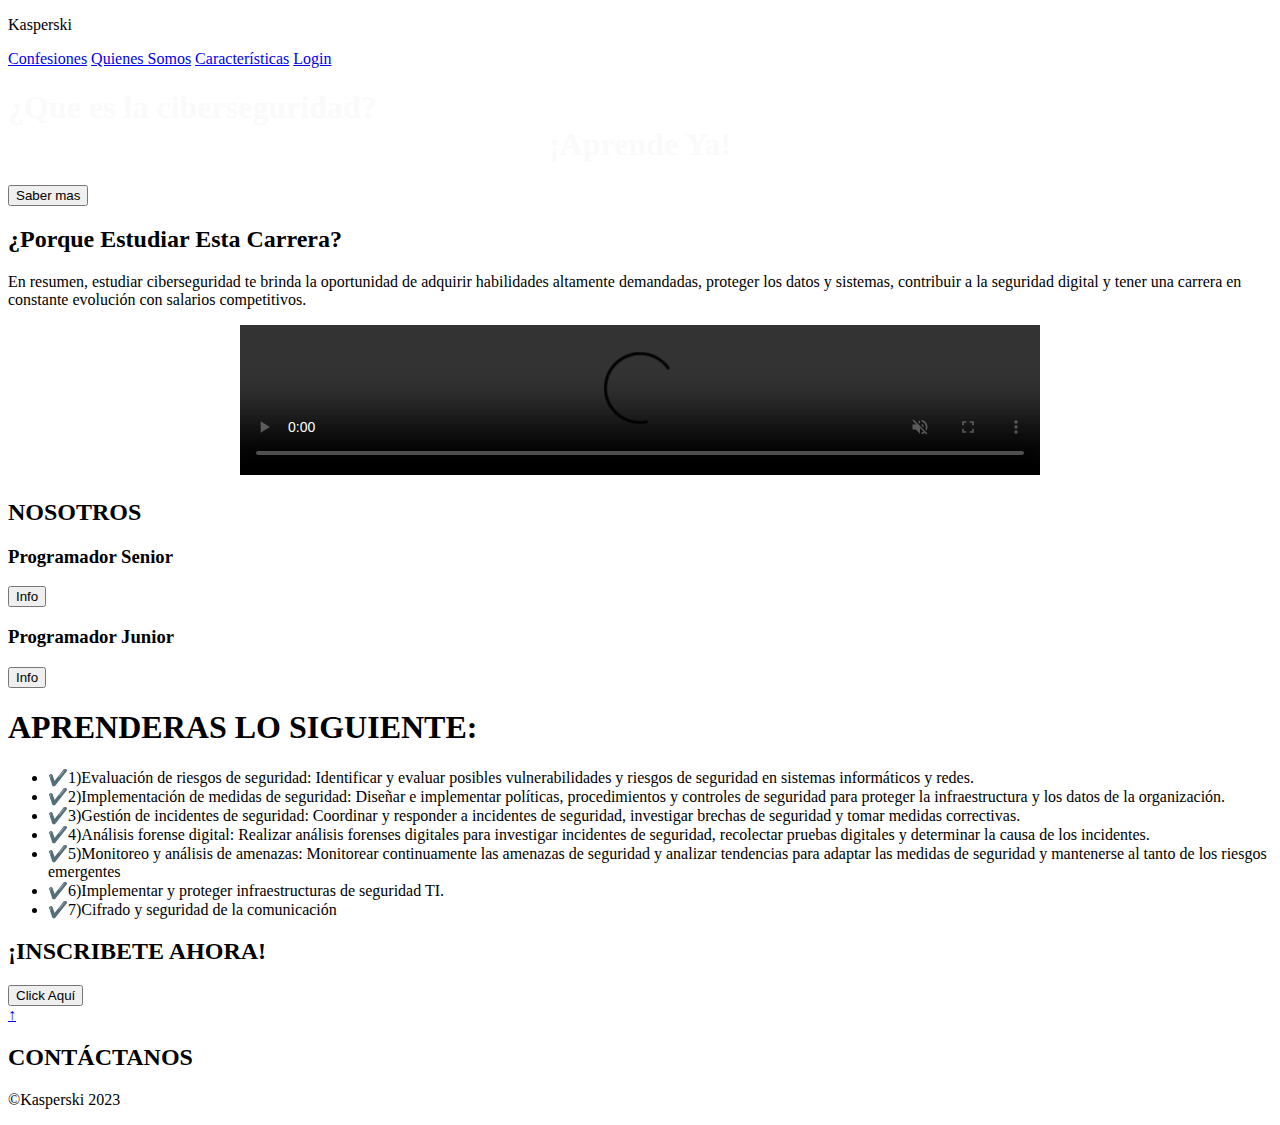
==== index.html @ cb44e42e "Add files via upload" ====
<!DOCTYPE html>
<html lang="en">
<head>
    <meta charset="UTF-8">
    <meta name="viewport" content="width=device-width, initial-scale=1.0">
    <title>cibersecurity</title>
  <link rel="stylesheet" href="weboriginal.css"> <!--es una etiqueta HTML utilizada para enlazar una hoja de estilo externa a tu página web.-->
</head>
<body>
  <header>
    <div class="container"><!-- Estructura utilizada en desarrollo web para crear contenedores que agrupan y organizan otros elementos dentro de una página.-->
        <p class="logo">Kasperski</p>
        <nav>
            <a href="#somos-proya">Confesiones</a>
            <a href="#nosotros">Quienes Somos</a>
            <a href="#caracteristicas">Características</a>
            <a target="_blank" href="login.html">Login</a>
        </nav><!--<nav>: Es una etiqueta HTML que se utiliza para definir una sección de navegación en una página web.-->
    </div>
</header>

   <section id="hero"> <!--estructur utilizada para definir una sección con un identificador único, lo que permite aplicar estilos o enlazar a esa sección de manera específica.-->
    <h1 style="color:rgb(250,250,250) ;">¿Que es la ciberseguridad? <br> 
      <center>¡Aprende Ya!  </h1>
    <a target="_blank" href="https://aws.amazon.com/es/what-is/cybersecurity/"><button>Saber mas</button></a>
   </section>

   <section id="somos-proya">
    <div class="container">
      <div class="img-container"></div>
      <h2>¿Porque <span class="color-acento"> Estudiar Esta Carrera?</span></h2><!-- <span> se utiliza para aplicar estilos específicos al contenido que la rodea.-->
        <p>En resumen, estudiar ciberseguridad te brinda la oportunidad de adquirir habilidades altamente demandadas, proteger los datos y sistemas, contribuir a la seguridad digital y tener una carrera en constante evolución con salarios competitivos.</p>
        <center>
          <video controls autoplay muted width="800" src="ciberseguridad_.mp4"></video>
        </center>
      </div>
    </section>
    
    <section id="nosotros">
      <div class="container">
          <h2>NOSOTROS</h2>
          <div class="programas">
              <div class="carta">
                  <h3>Programador Senior</h3>
                  <a target="_blank" href="portafolio3.html"><button>Info</button></a>
              </div>
              <div class="carta">
                  <h3>Programador Junior</h3>
                  <a target="_blank" href="sub2.html"><button>Info</button></a>
              </div> 
          </div>
      </div>
    </section>

    <section id="caracteristicas">
        <div class="container">
          <h1>APRENDERAS LO SIGUIENTE:</h1>
           <ul>
               <li>✔️1)Evaluación de riesgos de seguridad:

                Identificar y evaluar posibles vulnerabilidades y riesgos de seguridad en sistemas informáticos y redes.</li>
               <li>✔️2)Implementación de medidas de seguridad:

                Diseñar e implementar políticas, procedimientos y controles de seguridad para proteger la infraestructura  y los datos de la organización.</li>
               <li>✔️3)Gestión de incidentes de seguridad:
    
                Coordinar y responder a incidentes de seguridad, investigar brechas de seguridad y tomar medidas correctivas.</li>
               <li>✔️4)Análisis forense digital:

                Realizar análisis forenses digitales para investigar incidentes de seguridad, recolectar pruebas digitales y determinar la causa de los incidentes.</li>
                <li>✔️5)Monitoreo y análisis de amenazas:

                  Monitorear continuamente las amenazas de seguridad y analizar tendencias para adaptar las medidas de seguridad  y mantenerse al tanto de los
                   riesgos emergentes </li>
                <li>✔️6)Implementar y proteger infraestructuras de seguridad TI.</li>
                <li>✔️7)Cifrado y seguridad de la comunicación</li>
           </ul>
        </div>
   </section>

   <section id="final">
    <h2> ¡INSCRIBETE AHORA! </h2>
    <a target="_blank" href="https://www.netacad.com/es/courses/cybersecurity"><button>Click Aquí</button> </a>
  
   </section>


   <div class="button1">
    <a href="#hero">↑</a>

   </div>

   <div class="contacto">
    <h2>CONTÁCTANOS</h2>
   </div>
  
   
   <footer>
    <div class="container">
      <p>&copy;Kasperski 2023</p>
    </div>
   </footer>

</body>
</html>
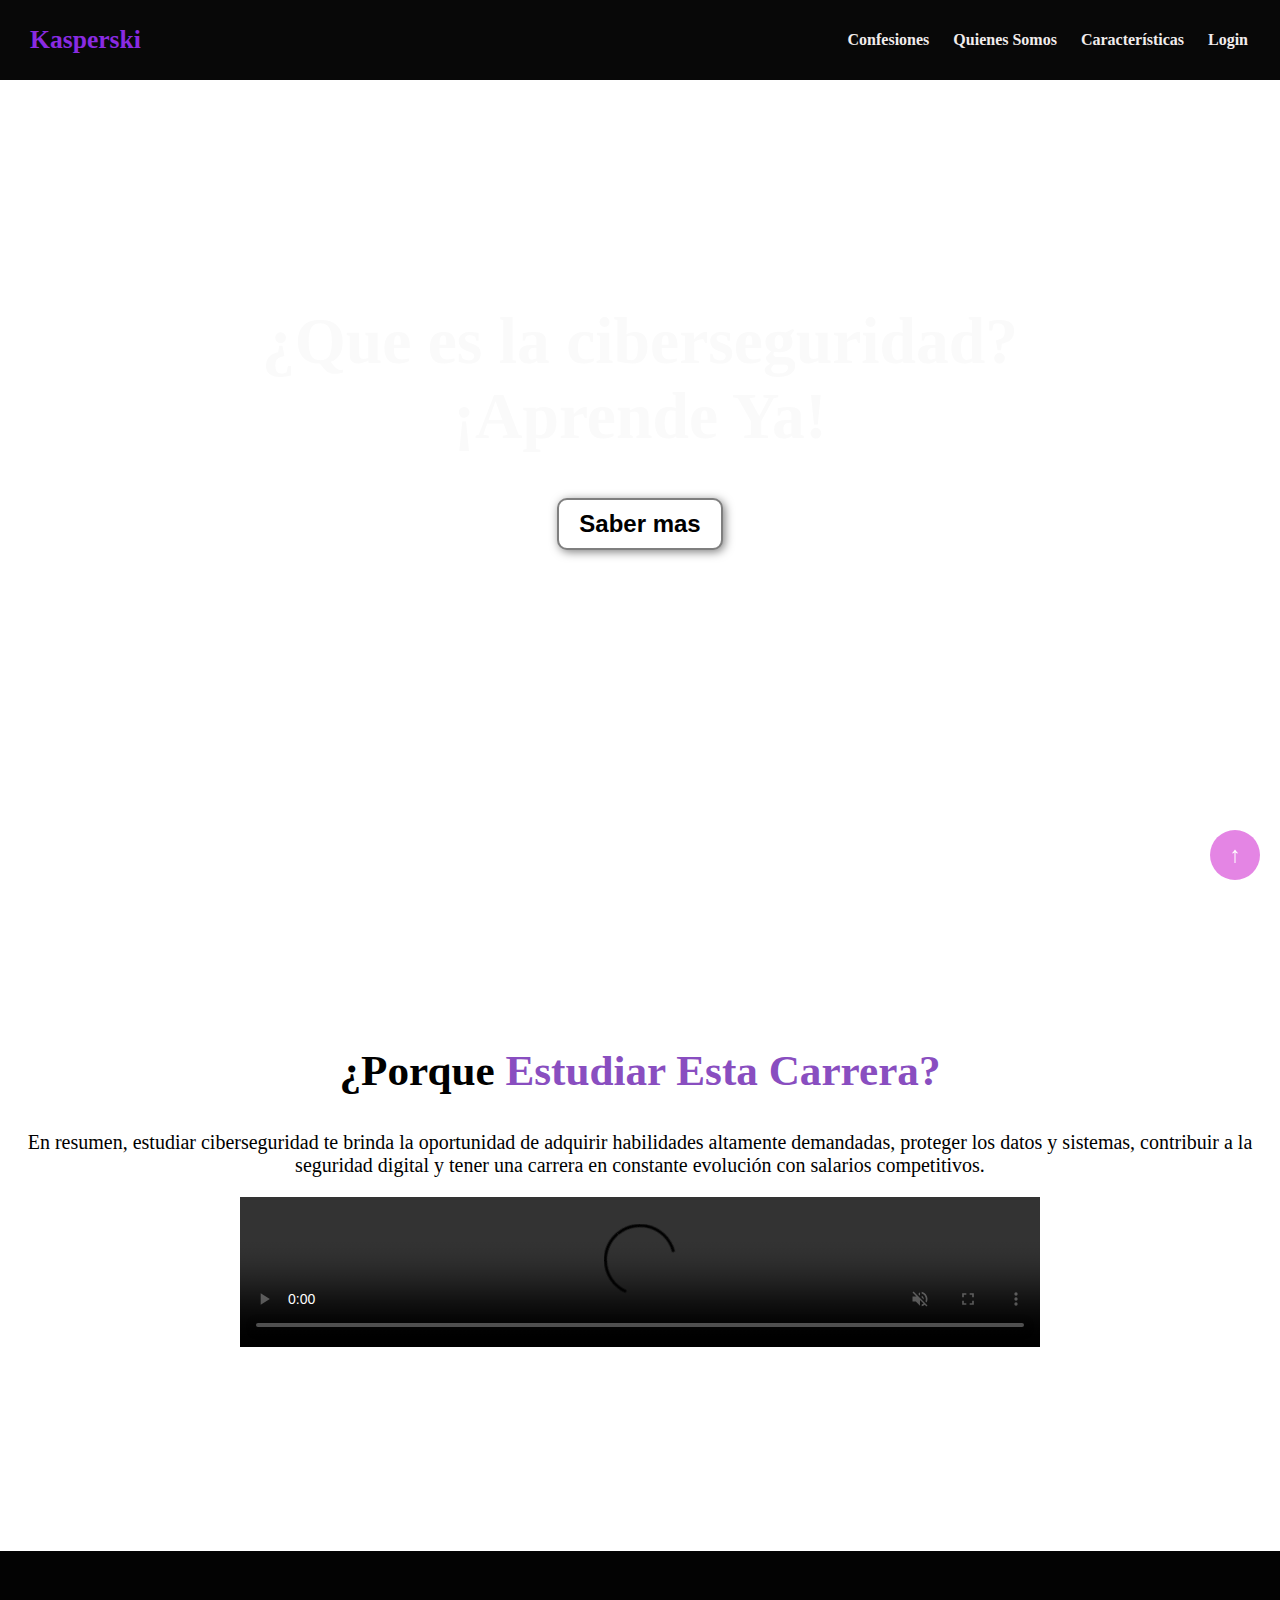
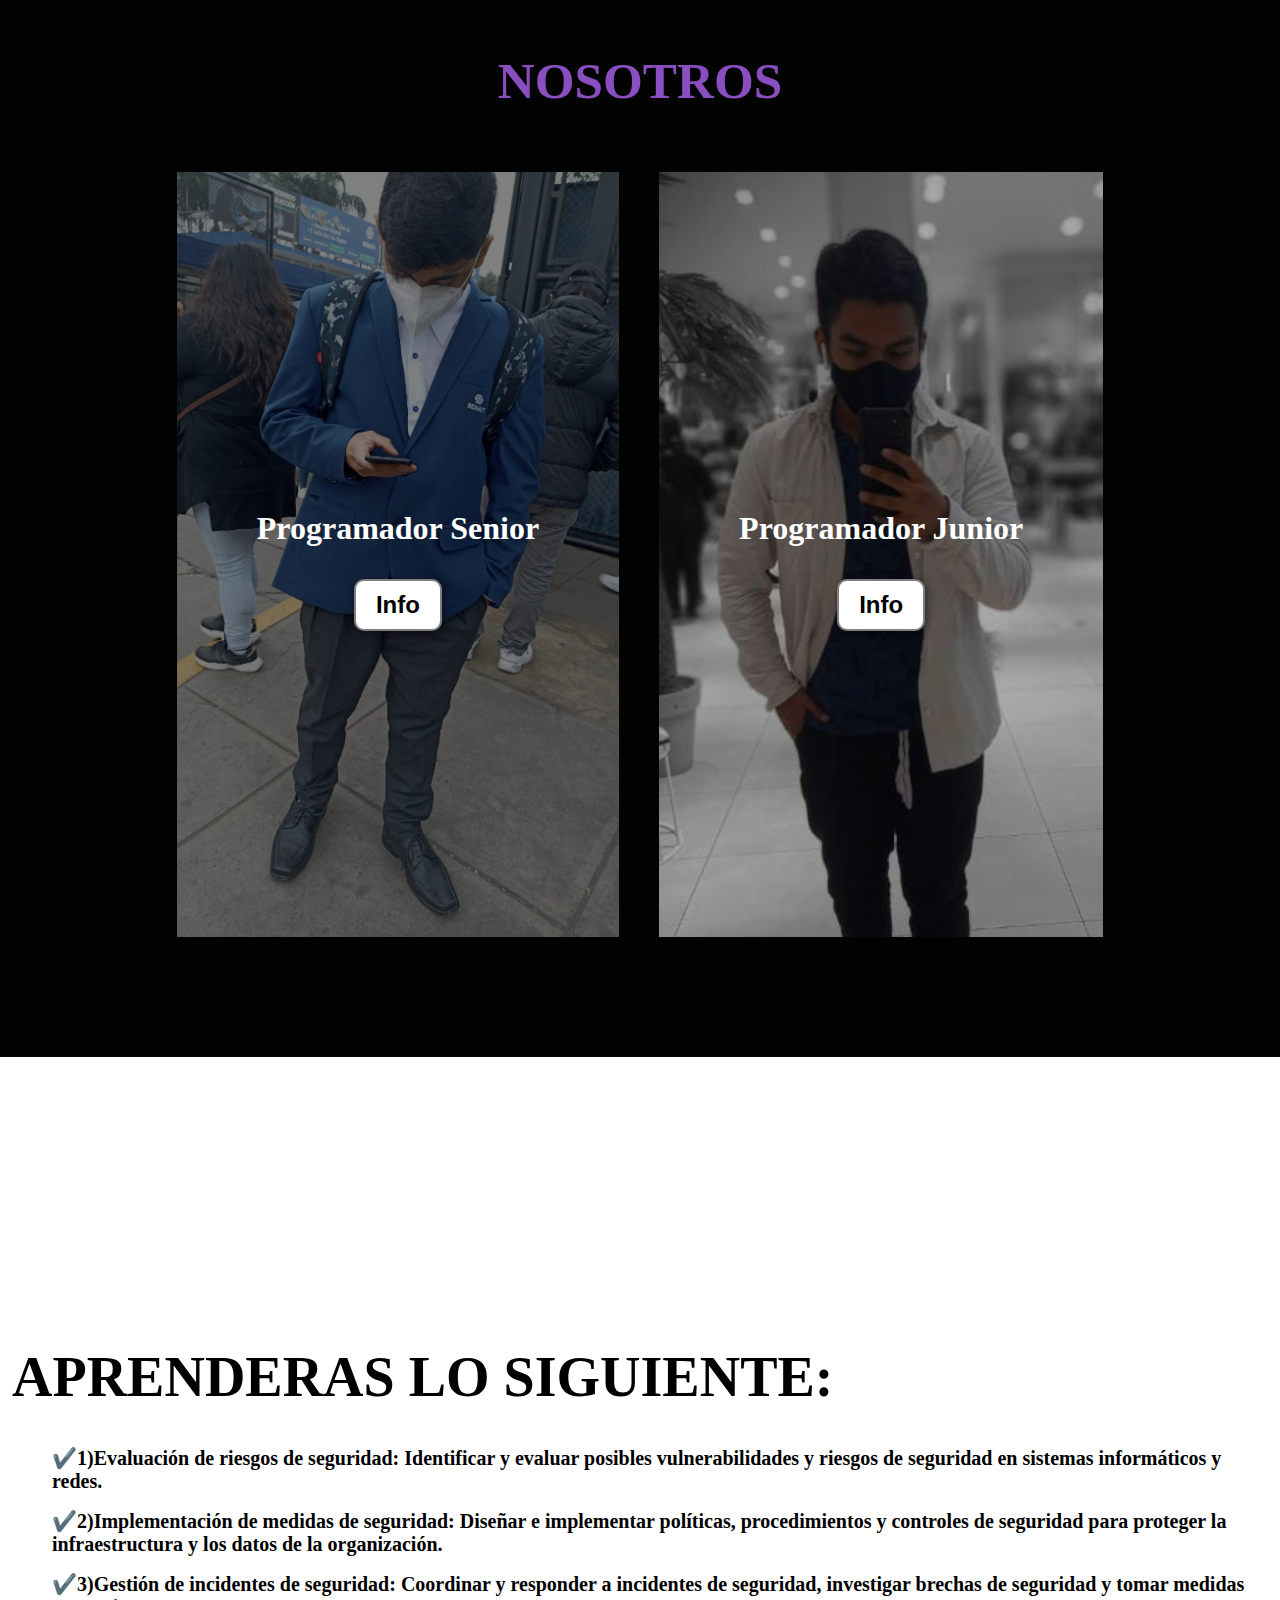
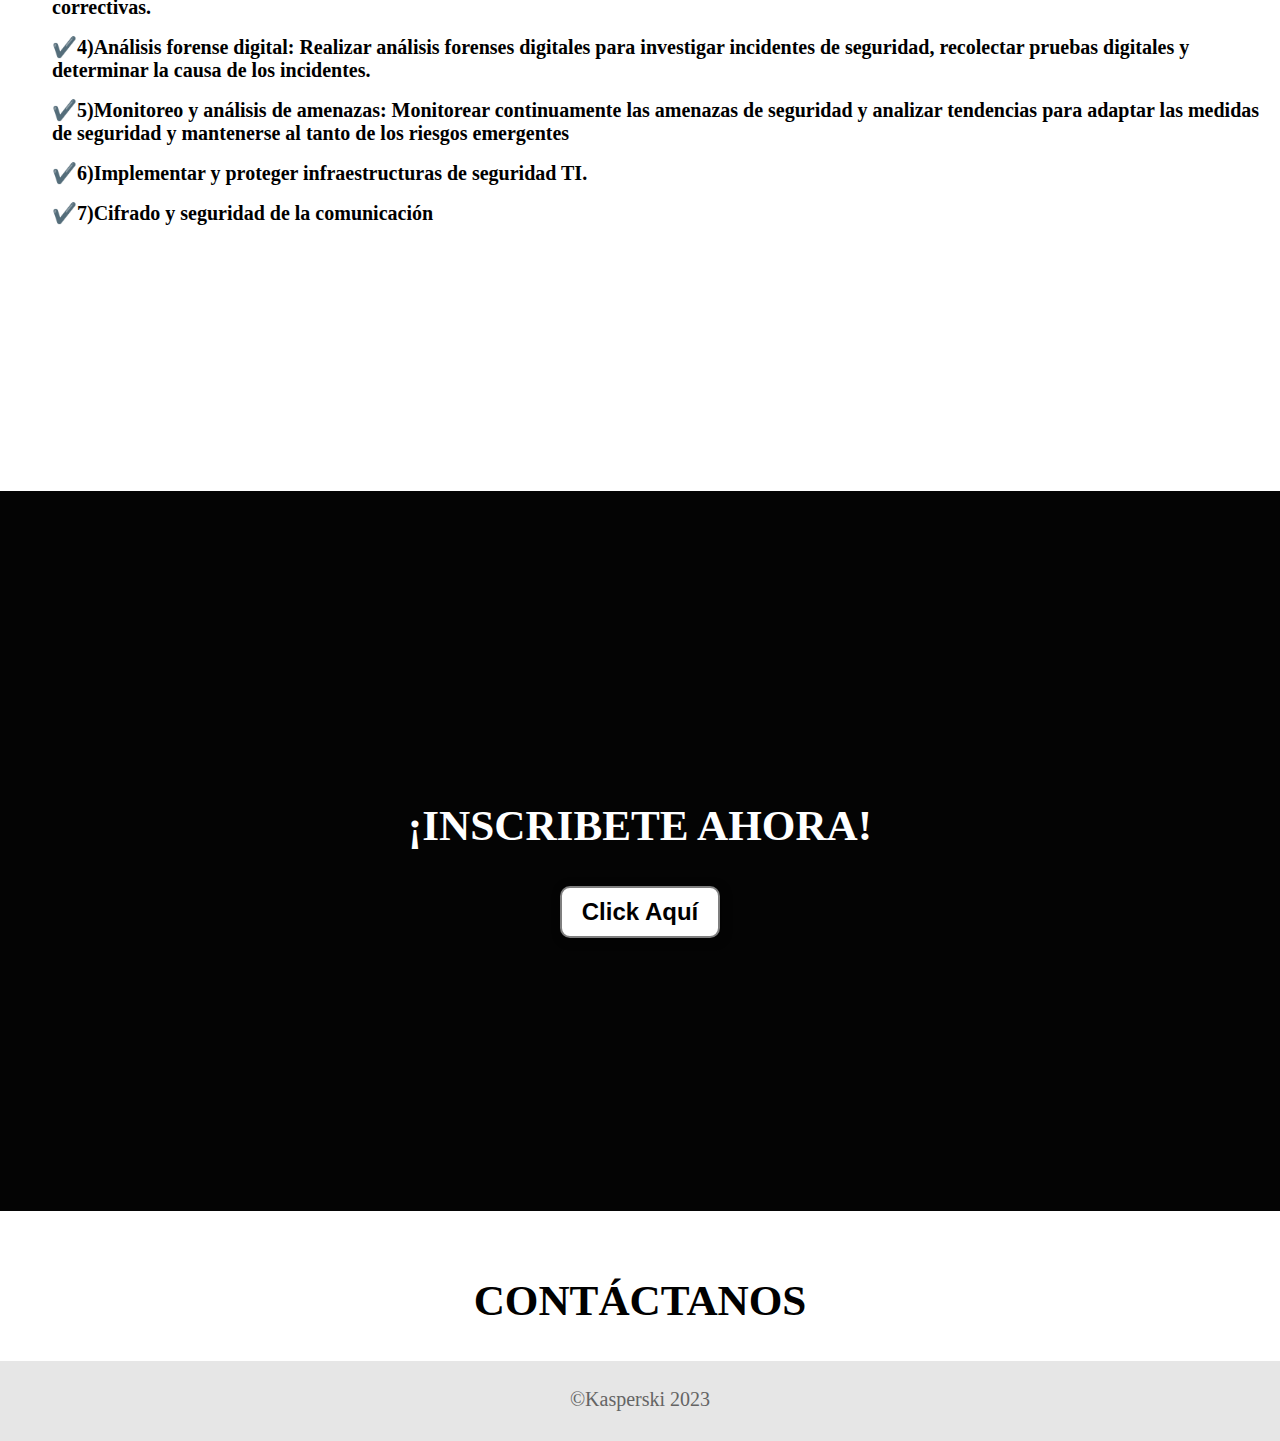
==== commit c4fe289f: "Update index.html" ====
--- a/index.html
+++ b/index.html
@@ -4,7 +4,7 @@
     <meta charset="UTF-8">
     <meta name="viewport" content="width=device-width, initial-scale=1.0">
     <title>cibersecurity</title>
-  <link rel="stylesheet" href="weboriginal.css"> <!--es una etiqueta HTML utilizada para enlazar una hoja de estilo externa a tu página web.-->
+  <link rel="stylesheet" href="index.css"> <!--es una etiqueta HTML utilizada para enlazar una hoja de estilo externa a tu página web.-->
 </head>
 <body>
   <header>
@@ -102,4 +102,4 @@
    </footer>
 
 </body>
-</html>+</html>
--- a/index.css
+++ b/index.css
@@ -0,0 +1,276 @@
+*{
+    box-sizing: border-box;
+} /*propiedad de CSS que controla cómo se calculan las dimensiones totales de un elemento, incluyendo su contenido, relleno y bordes.*/
+html{
+    scroll-behavior: smooth; /*se utiliza para controlar el comportamiento del desplazamiento en una página web.*/
+}
+h1{font-size: 3.5em;}
+h2{font-size: 2.7em;}
+h3{font-size: 2em;}/*font-size establece el tamaño de fuente del elemento al que se aplica en 3.5 veces el tamaño de fuente predeterminado del elemento padre.*/
+p{font-size: 1.25em;}
+ul{list-style: none;}
+li{font-size: 1.25em;}
+
+
+body{
+    font-family: Cambria, Cochin, Georgia, Times, 'Times New Roman', serif;
+    margin: 0;
+}/*establece la fuente a utilizar para el texto en el cuerpo de la página y elimina cualquier margen alrededor del cuerpo,sin espacio en blanco alrededor*/
+
+
+button{
+    font-size: 1.5em;
+    font-weight: bold; /*Hace que el texto dentro del botón se muestre en negrita.*/
+    padding: 10px 20px;
+    border-radius: 10px; /*Aplica esquinas redondeadas al botón, con un radio de 10 píxeles.*/
+    border: 2px solid rgb(0,0,0,0.5);
+    box-shadow: 2px 2px 10px rgb(0,0,0,0.5);
+    color: black; /* Establece el color del texto dentro del botón como negro.*/
+    background-color: white; /* Establece el color de fondo del botón como blanco.*/
+    cursor: pointer;
+    
+}
+
+button:hover{
+    background-color: rgb(137, 78, 192);
+
+} /*cuando un usuario coloca el cursor sobre un botón, el color de fondo cambia a un tono de púrpura*/
+
+.container{
+    max-width: 1400px;
+    margin:auto
+}
+
+.color-acento{color: rgb(137, 78, 192);}
+
+header{
+    background-color: rgb(8, 8, 8);
+}
+header .logo{
+    margin: 0;
+    padding: 25px 30px;
+    font-weight: bold;
+    color: blueviolet;
+    font-size: 1.6em;
+}
+
+header .container{
+    display: flex;
+    flex-direction: column;
+    align-items: center;
+}
+
+header nav{
+    display: flex;
+    flex-direction: column;
+    text-align: center;
+    padding-bottom: 25px;
+}
+#hero h1{
+    font-size: 4.1em;
+}
+
+header a{
+    padding: 5px 12px;
+    text-decoration: none;
+    font-weight: bold;
+    color: rgb(241, 236, 236);
+}
+header a:hover{
+    color: blueviolet;
+}
+
+#hero{
+    display: flex;/*estos estilos crean un contenedor flexible que alinea sus elementos hijos en el centro tanto vertical como horizontalmente*/
+    align-items: center;
+    justify-content: center;
+    flex-direction: column;
+    height: 90vh;
+    color: white;
+    background-image: url("https://static.vecteezy.com/system/resources/previews/021/252/697/non_2x/modern-cybersecurity-technology-background-with-padlock-vector.jpg");
+    background-repeat: no-repeat;/* Evita que la imagen de fondo se repita.*/
+    background-size: cover ;/*Hace que la imagen de fondo cubra todo el contenedor.*/
+    background-position: center center; /*Establece la posición de la imagen de fondo en el centro tanto horizontal como verticalmente.*/
+    
+}
+
+#somos-proya .container{
+    text-align: center;
+    padding: 200px 12px;
+}
+
+#nosotros{
+    background-color:rgb(3, 3, 3);
+    color: white;
+    text-align: center;
+}
+
+#nosotros .container h2{
+    color: rgb(137, 78, 192);
+    margin-top: 0;
+    font-size: 3.2em;
+}
+#nosotros .container{
+    padding: 100px ; 
+}
+
+#nosotross .container{
+    margin-top: 0%;
+}
+
+#nosotros .container p{
+    display: none;
+}
+
+#nosotros .carta{
+    background-position: center center;
+    background-size: cover;
+    padding: 100px;
+    margin: 20px;
+    display: flex;
+    align-items: center;
+    justify-content: center;
+    flex-direction: column;
+    height: 85vh;
+    font-weight: 50%;
+   
+}
+
+.carta:first-child{
+    background-image: linear-gradient(
+        0deg,
+        rgba(0,0,0,0.5),
+        rgba(0,0,0,0.5)
+    )
+    ,url(sacoyo.jpg)
+
+   
+}
+
+.carta:nth-child(2){
+    background-image: linear-gradient(
+        0deg,
+        rgba(0,0,0,0.3),
+        rgba(0,0,0,0.3)
+    )
+    ,url(foto-del-negro.jpg)
+
+}
+
+#caracteristicas .container{
+    text-align: center;
+    padding: 250px 12px;
+}
+    
+#caracteristicas li{
+    margin: 16px 0px;
+    font-weight: bold;
+}
+
+#final{
+    display: flex;
+    flex-direction: column;
+    justify-content: center;
+    align-items: center;
+    text-align: center;
+    background-color: rgb(4, 4, 4);
+    color: white;
+    height: 80vh;
+}
+
+footer{
+    background-color: rgb(230,230, 230);
+}
+
+footer p{
+    margin: 0;
+    padding: 30px;
+    color: rgb(100, 100, 100) ;
+
+}
+
+footer .container{
+    height: 80px;
+    display: flex;
+    justify-content: center;
+    align-items: flex-end;
+
+}
+
+@media (min-width:720px){
+    header {
+        position: fixed;
+        width: 100%;
+    }
+    header .container{
+        flex-direction: row;
+        justify-content: space-between;
+    }
+
+    header nav{
+        flex-direction: row;
+        padding-bottom: 0;
+        padding-right: 20px;
+
+    }
+ 
+ #nosotros .programas{
+    display: flex;
+    justify-content: center;
+ }
+
+ 
+ #nosotros .carta{
+    padding: 80px;
+    box-shadow: 2px 2px 10px rgb(4, 4, 4,0.5);
+ }
+
+#caracteristicas .container{
+    text-align: initial;
+}
+#caracteristicas .container h2{
+    color: aliceblue;
+}
+
+ a{
+    text-decoration: none;
+}
+
+
+
+.button1 {
+    position: fixed;
+    bottom: 20px; /* Ajusta la posición vertical desde la parte inferior según sea necesario */
+    right: 20px; /* Ajusta la posición horizontal desde la derecha según sea necesario */
+    
+  }
+  
+  .button1 a {
+    display: block;
+    width: 50px; /* Ancho del botón */
+    height: 50px; /* Alto del botón */
+    line-height: 40px; /* Centrar el texto verticalmente */
+    text-align: center;
+    background-color: #cb13cb84; /* Color de fondo del botón */
+    color: #fff; /* Color del texto del botón */
+    text-decoration: none;
+    border-radius: 50%; /* Para hacer un botón redondeado */
+    font-size: 22px;
+    padding-top: 5px;
+  }
+  
+  .button1 a:hover {
+    background-color: #0d0e0e; 
+  }
+  
+ 
+}
+
+
+.contacto{
+    width: 100%;
+    height: 150px;
+    display: flex;
+    justify-content: center;
+    align-items: flex-end;
+}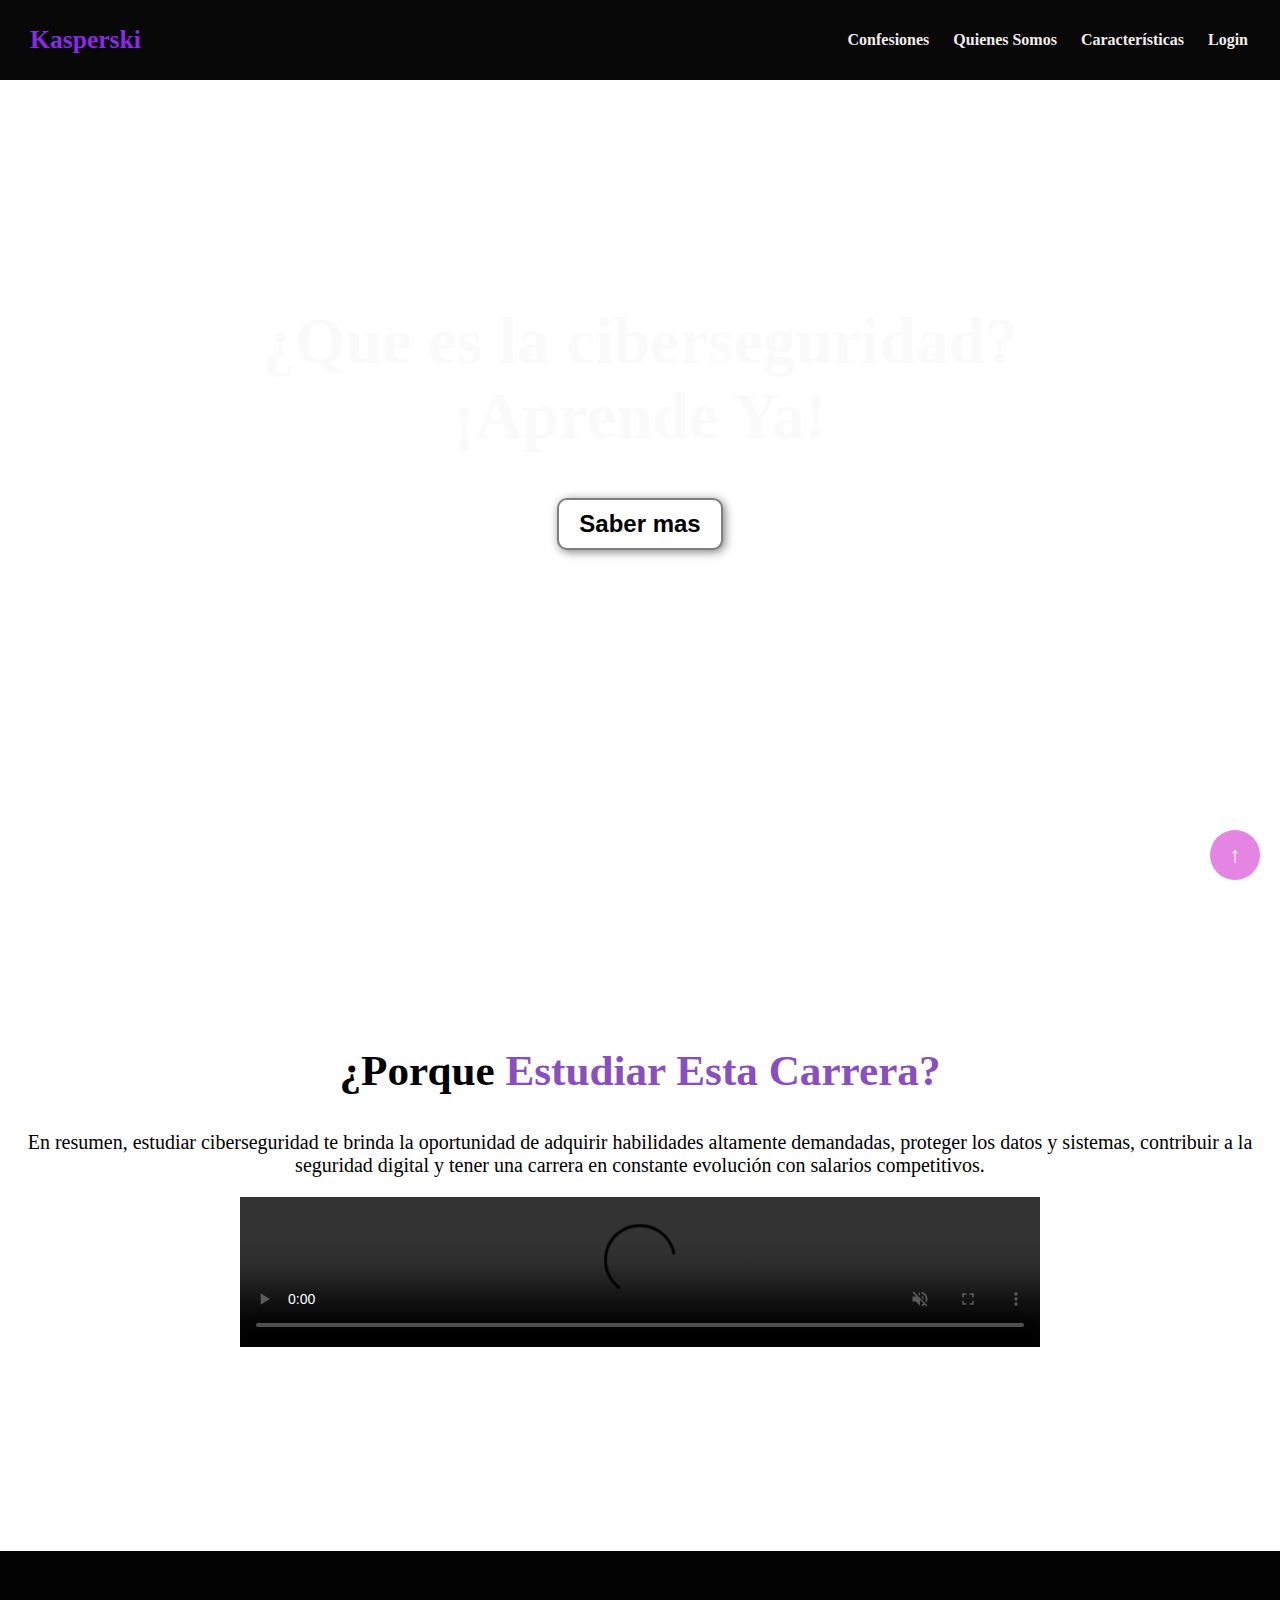
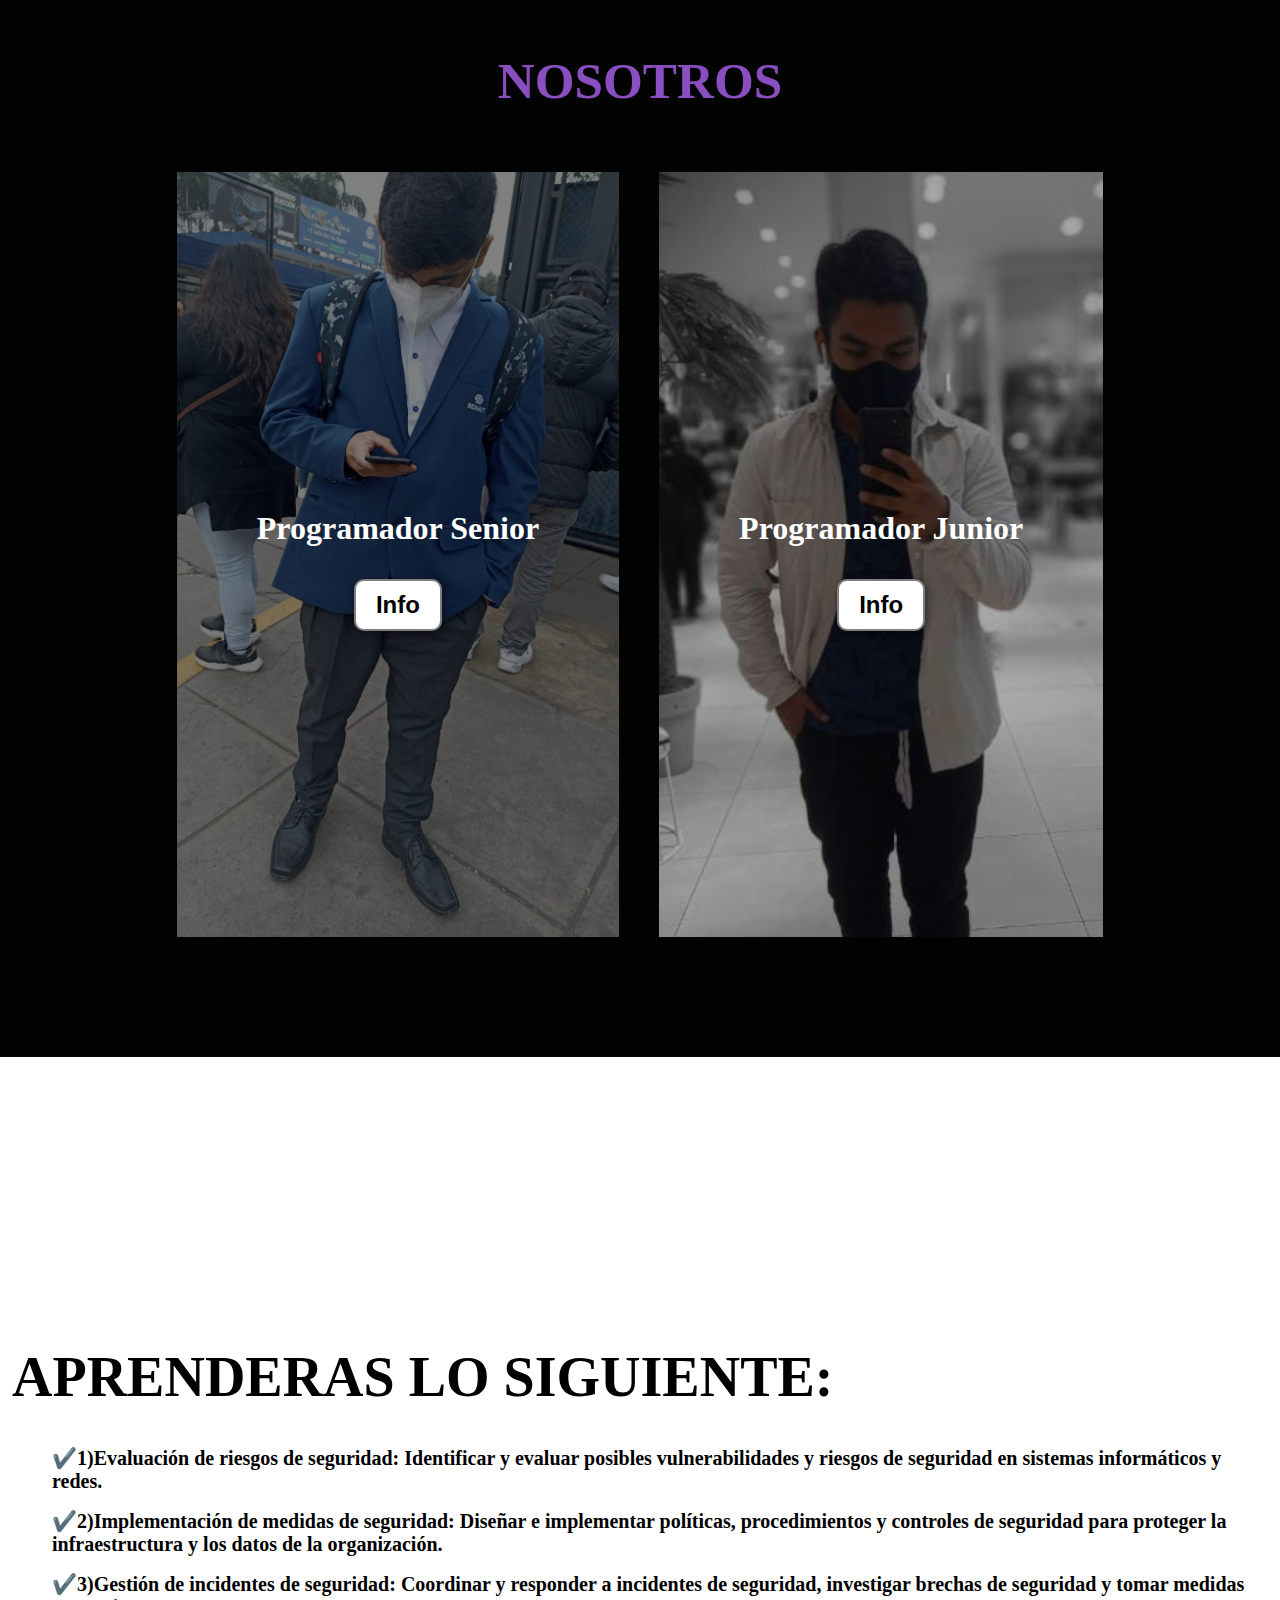
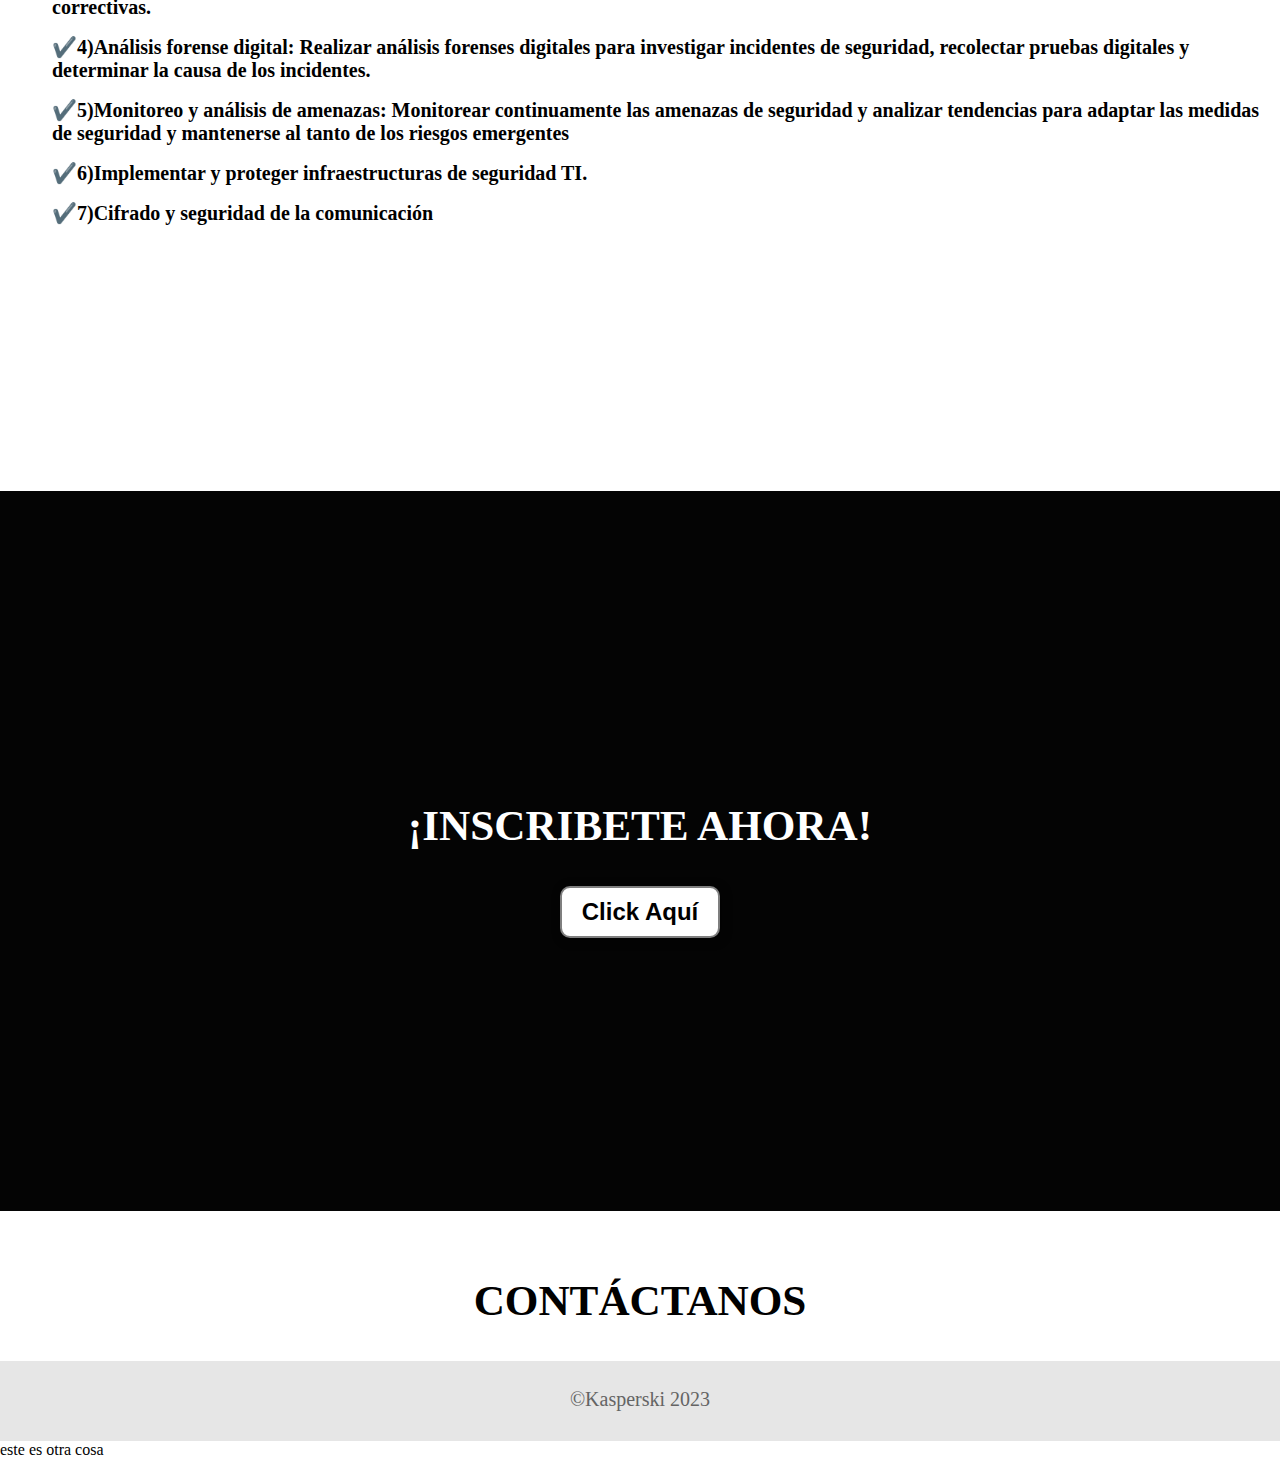
==== commit 20e28494: "Update index.html" ====
--- a/index.html
+++ b/index.html
@@ -100,6 +100,7 @@
       <p>&copy;Kasperski 2023</p>
     </div>
    </footer>
-
+<div> este es otra cosa
+</div> 
 </body>
 </html>
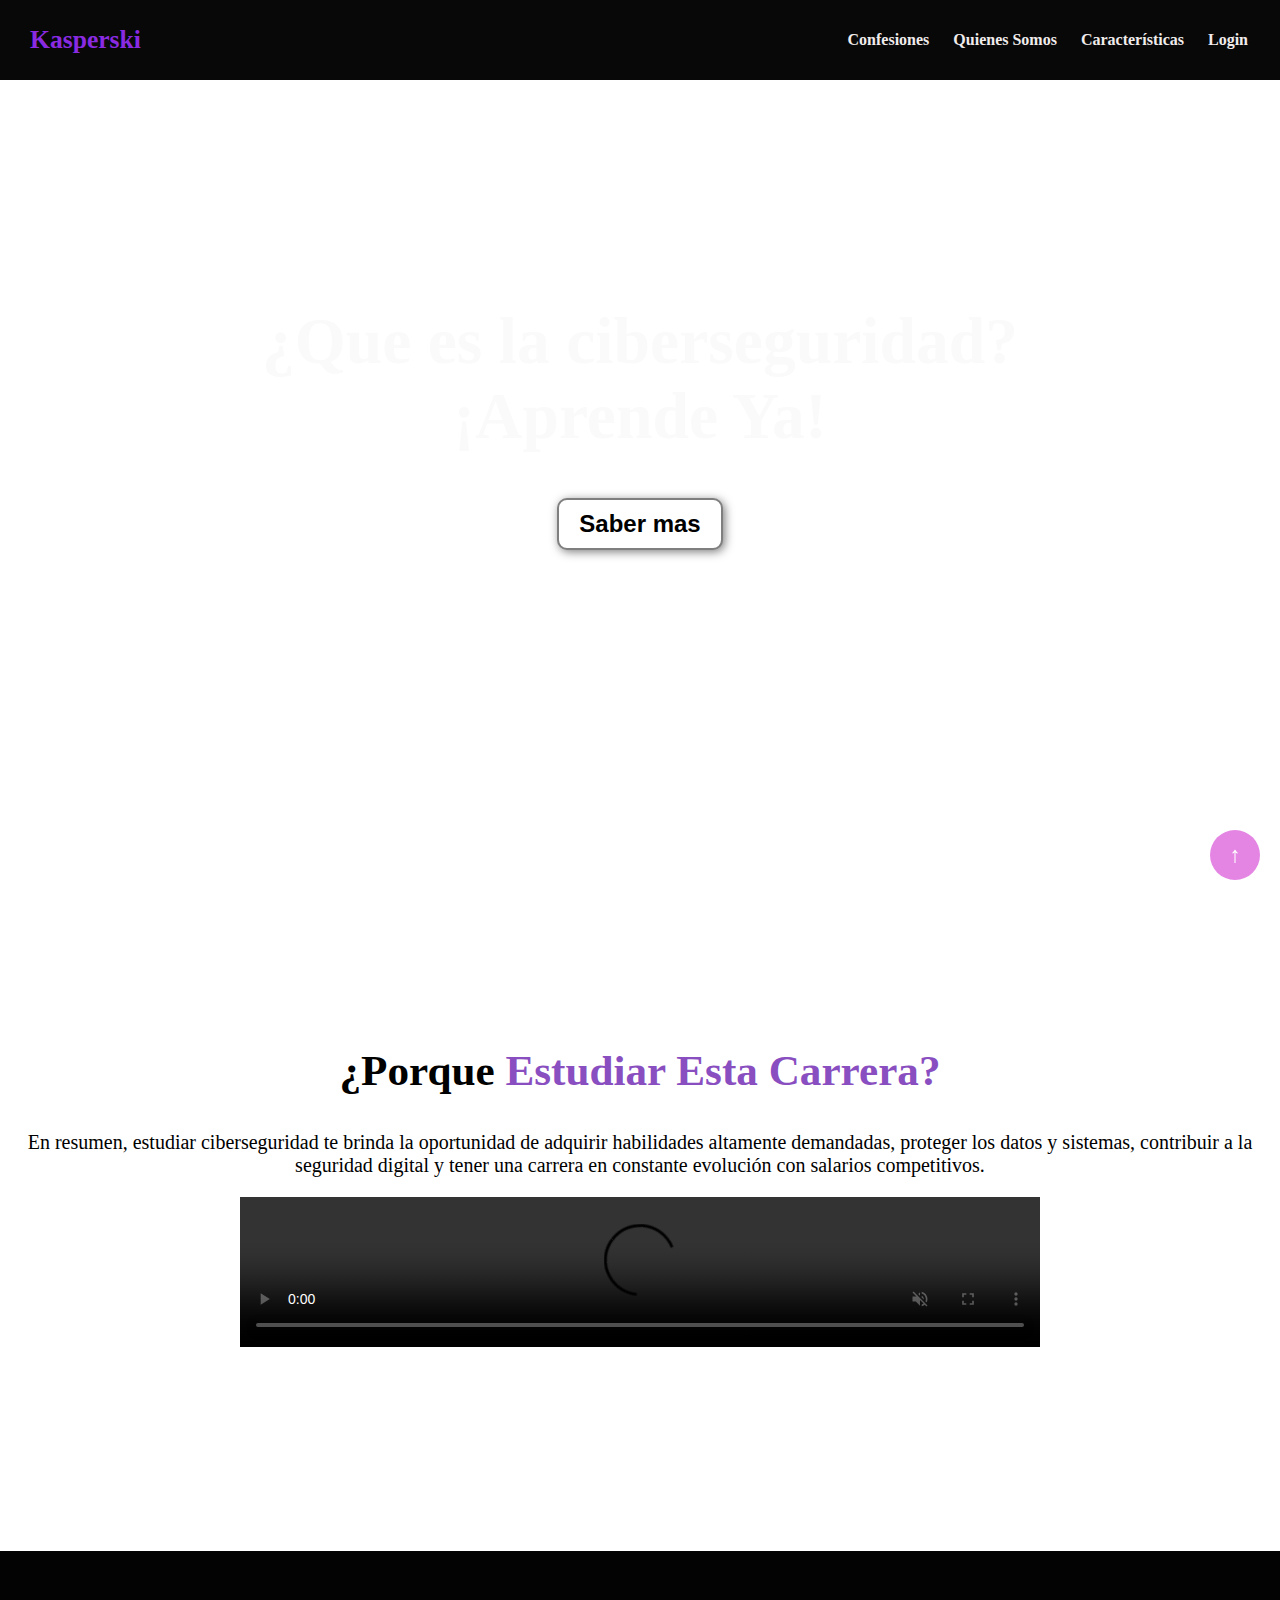
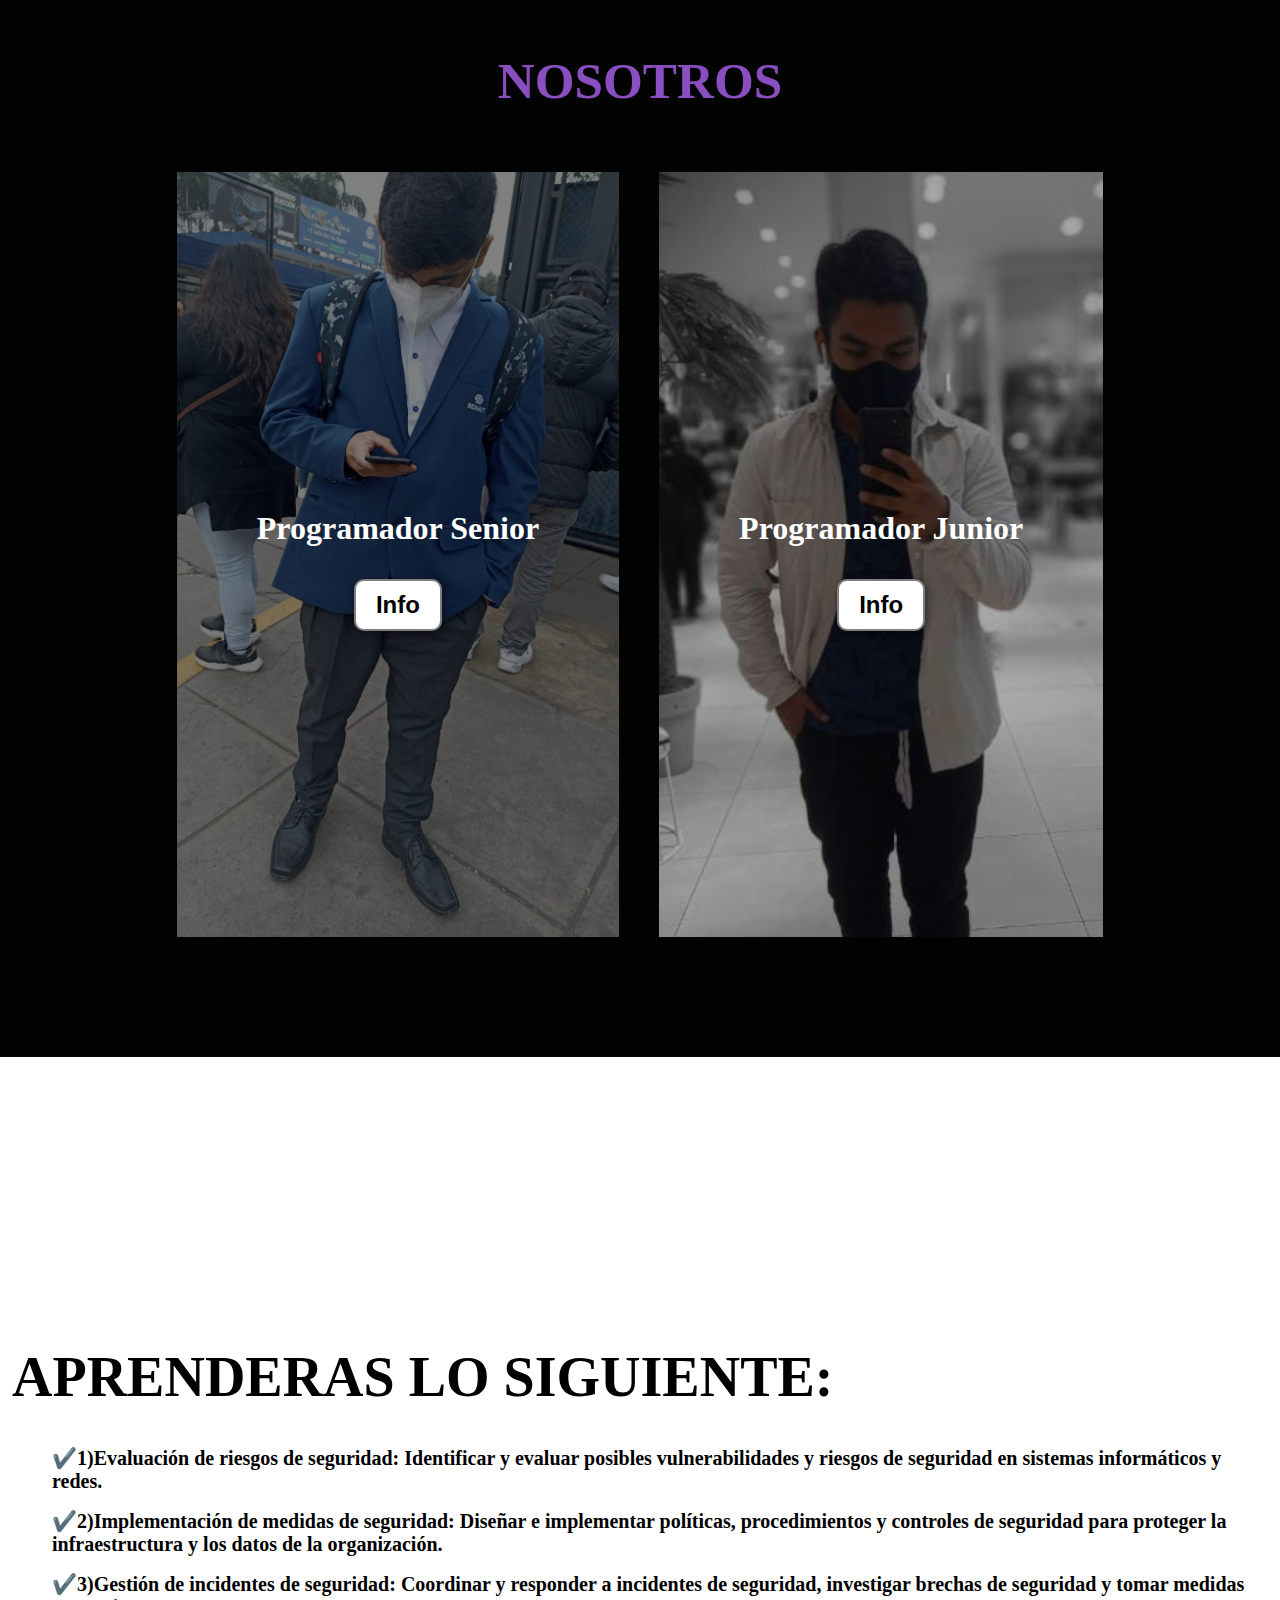
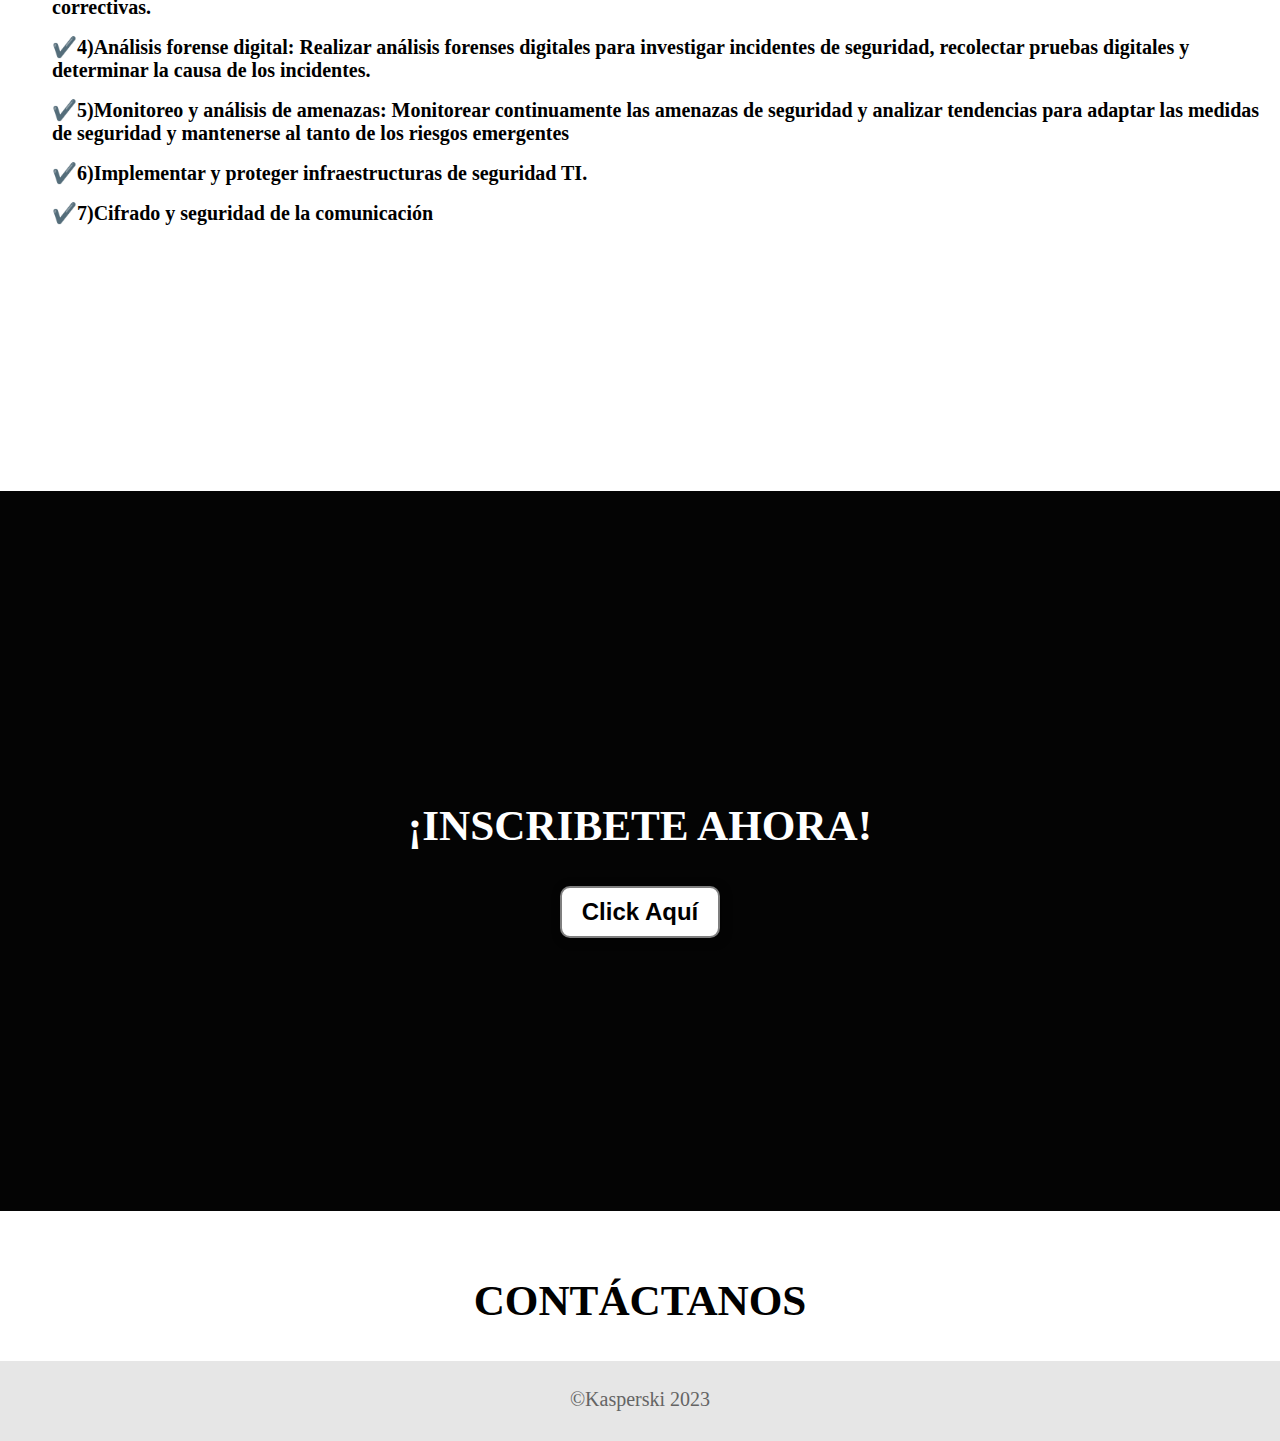
==== commit 1aa02918: "Update index.html" ====
--- a/index.html
+++ b/index.html
@@ -100,7 +100,9 @@
       <p>&copy;Kasperski 2023</p>
     </div>
    </footer>
-<div> este es otra cosa
+<div> <!-- form.123formbuilder.com script begins here -->
+<script type="text/javascript" defer src="https://form.123formbuilder.com/embed/6535251.js" data-role="form" data-default-width="650px"></script>
+<!-- form.123formbuilder.com script ends here -->
 </div> 
 </body>
 </html>
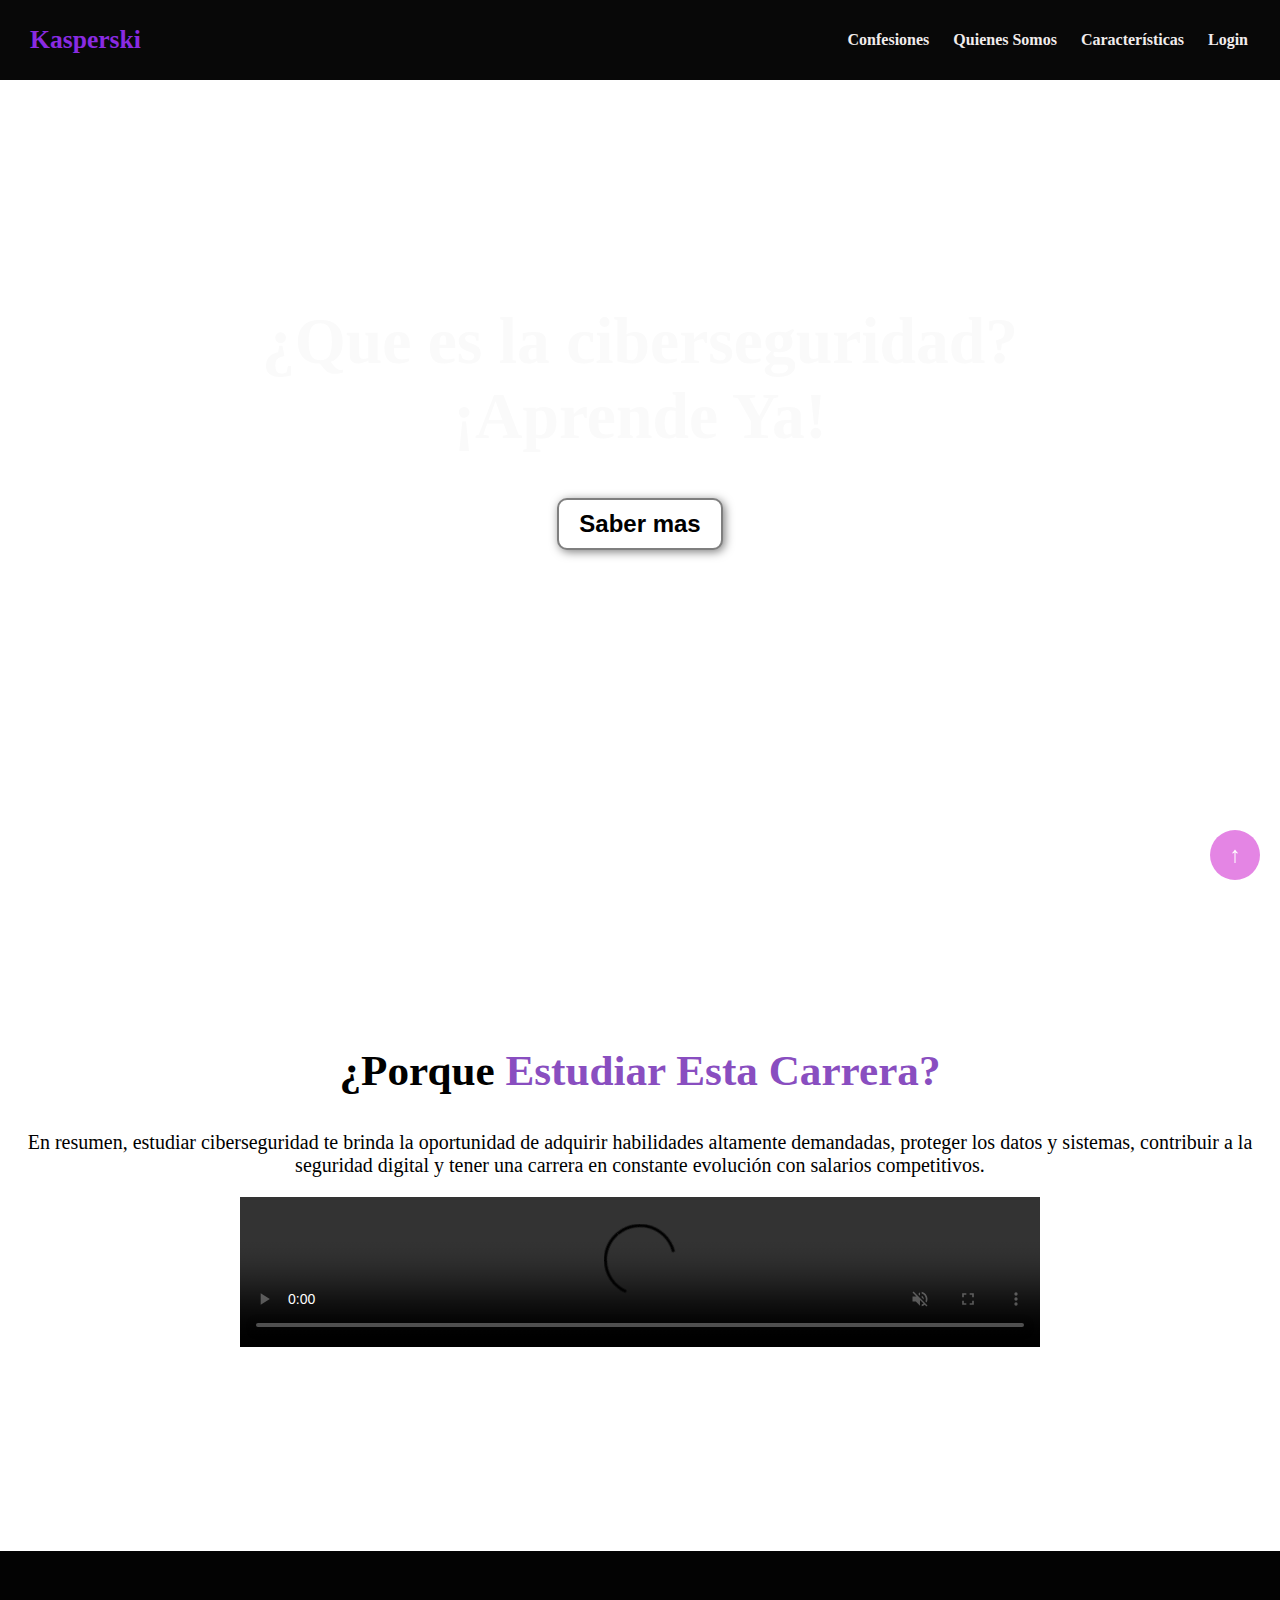
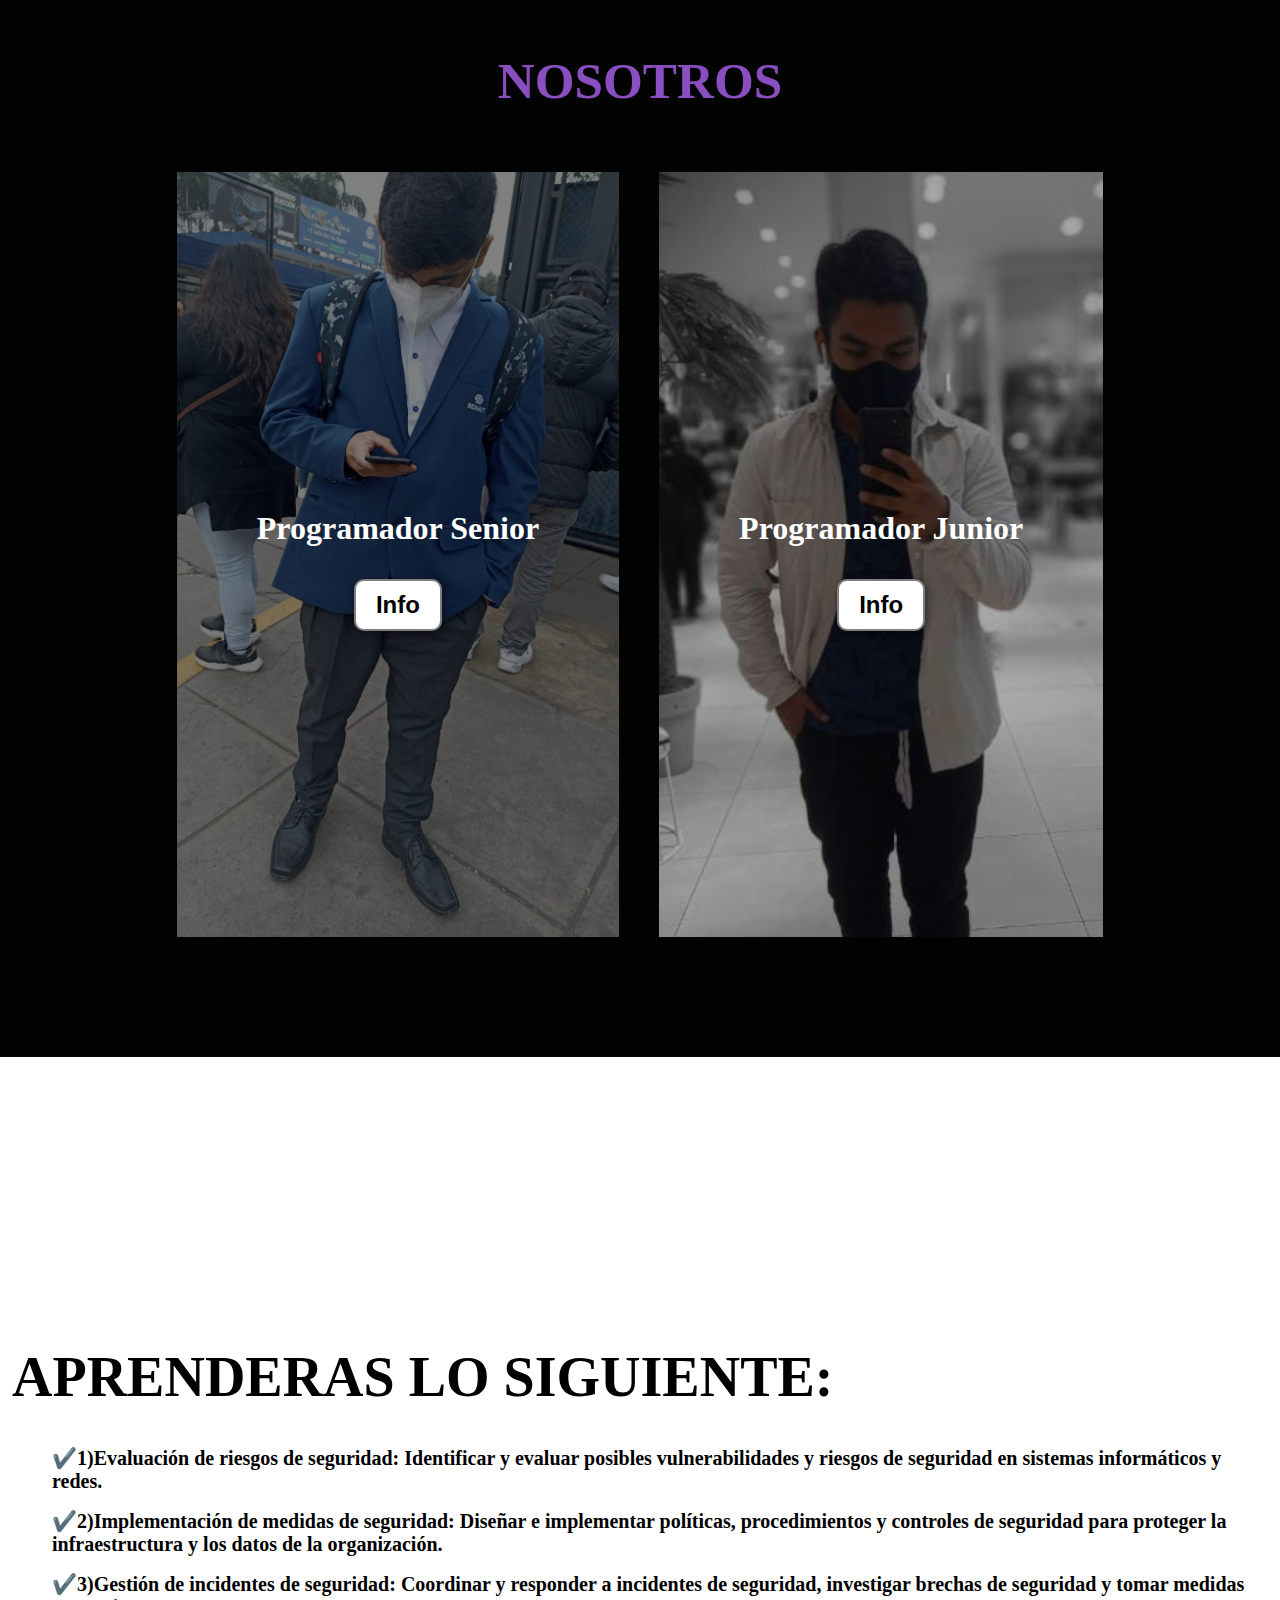
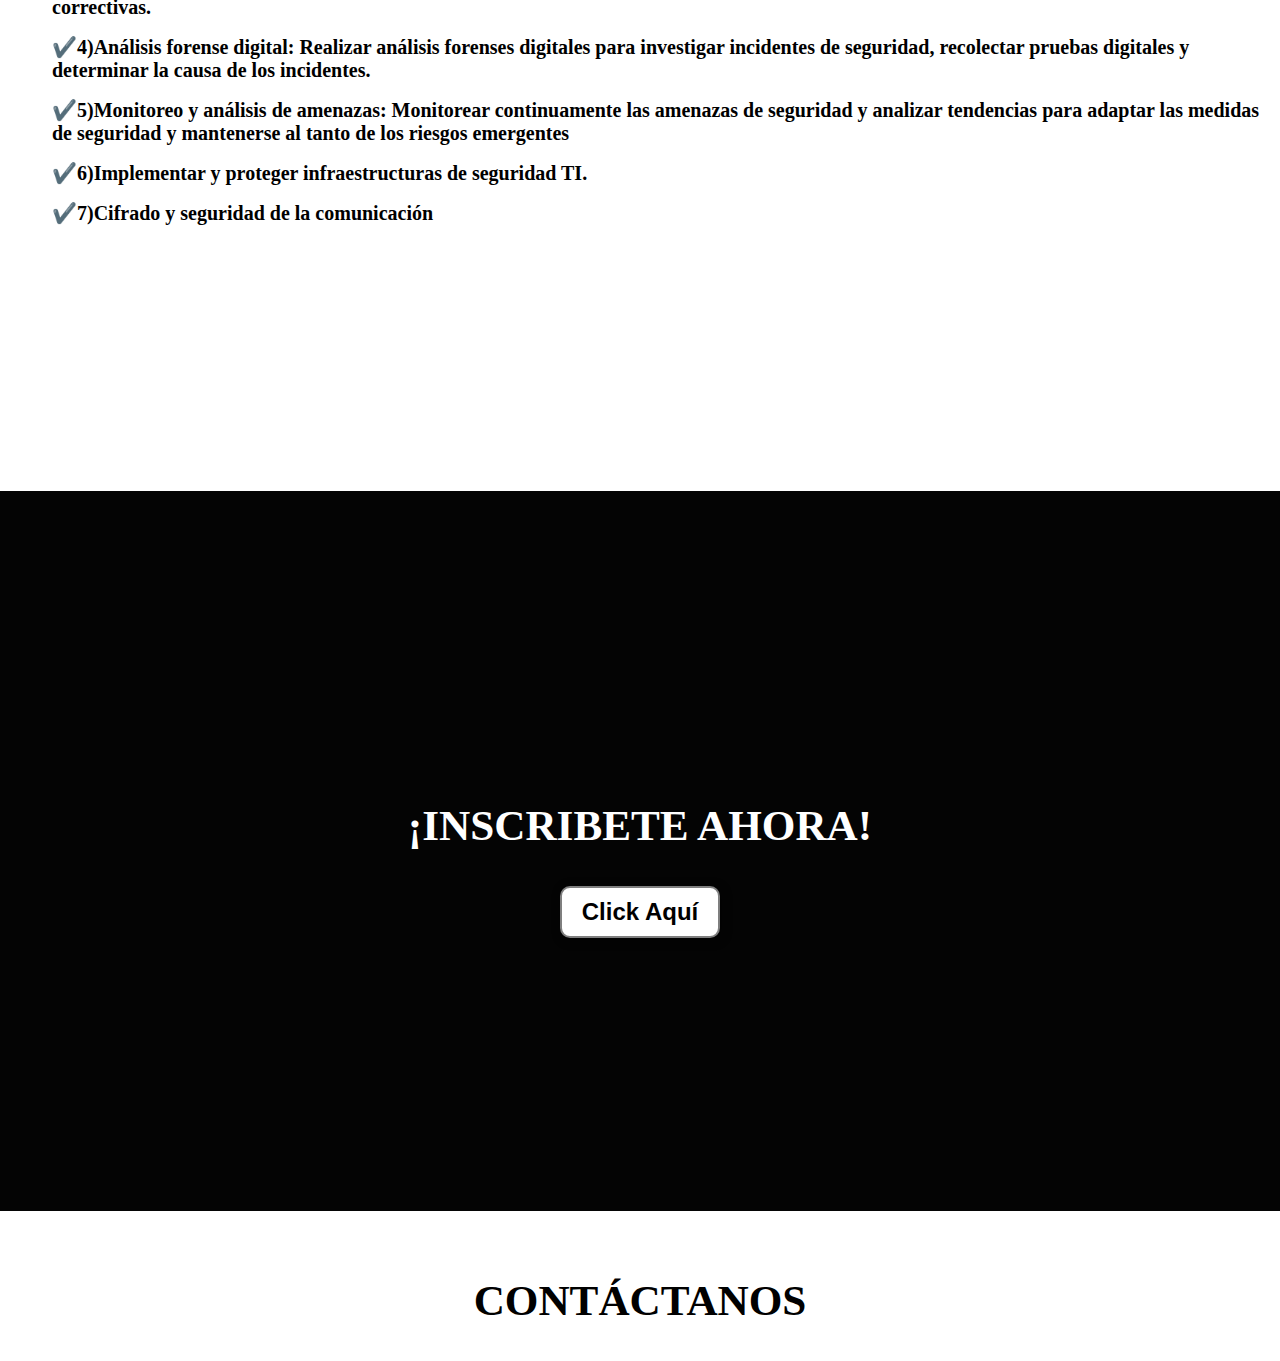
==== commit 48ac803a: "Update index.html" ====
--- a/index.html
+++ b/index.html
@@ -93,13 +93,6 @@
    <div class="contacto">
     <h2>CONTÁCTANOS</h2>
    </div>
-  
-   
-   <footer>
-    <div class="container">
-      <p>&copy;Kasperski 2023</p>
-    </div>
-   </footer>
 <div> <!-- form.123formbuilder.com script begins here -->
 <script type="text/javascript" defer src="https://form.123formbuilder.com/embed/6535251.js" data-role="form" data-default-width="650px"></script>
 <!-- form.123formbuilder.com script ends here -->
